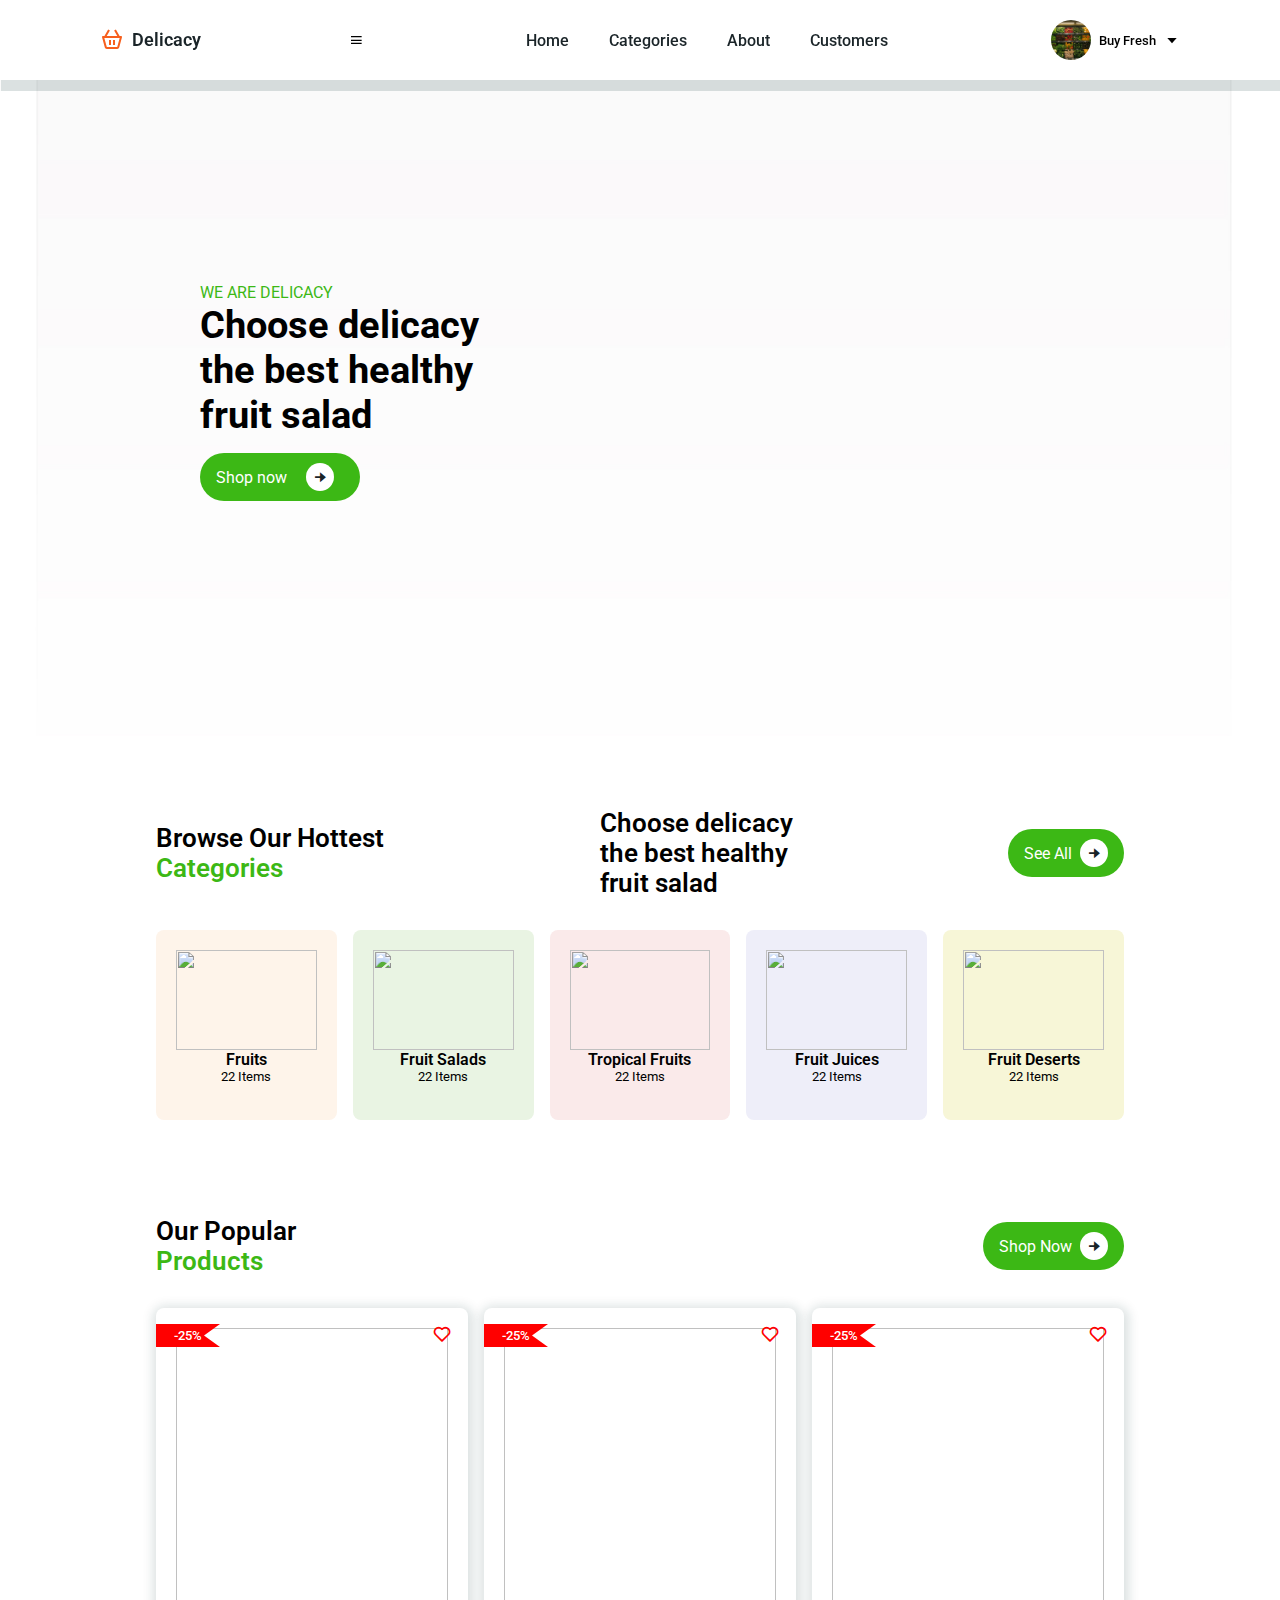
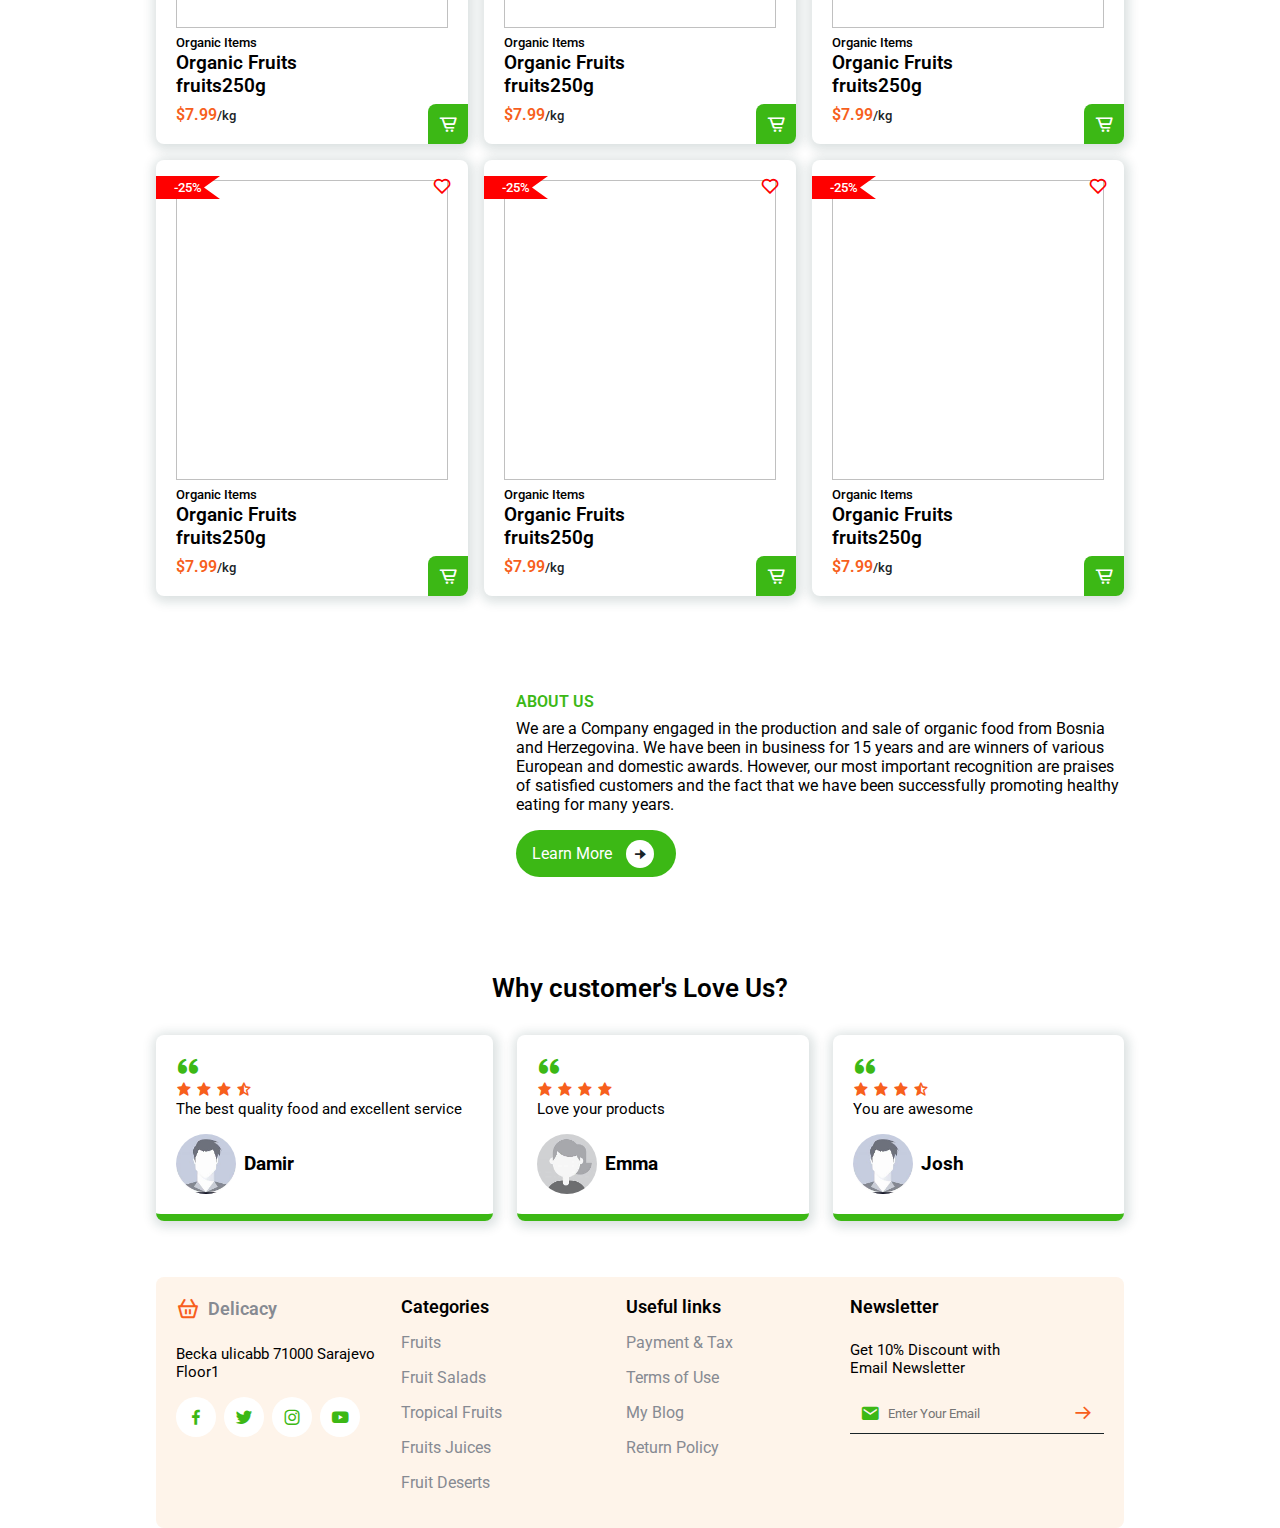
==== index.html @ 76cc8d08 "Add files via upload" ====
<!DOCTYPE html>
<html lang="en">
<head>
    <meta charset="UTF-8">
    <meta http-equiv="X-UA-Compatible" content="IE=edge">
    <meta name="viewport" content="width=device-width, initial-scale=1.0">
    <title>Document</title>
</head>
<body>

</body>
</html>
<!--link To CSS-->
<link rel="stylesheet" href="style.css">
<!--Box Icons-->
<link rel="stylesheet"
 href="https://cdn.jsdelivr.net/npm/boxicons@latest/css/boxicons.min.css">

</head>
<body>
   <!--Navbar--> 
   <header>
    <a href="#" class="logo"><i class='bx bx-basket'></i></i></i>Delicacy</a>
    <!--Menu Icon-->
<div class= "bx bx-menu" id="menu- icon"></div>
   <!--Nav List-->
   <ul class="navbar">
    <li><a href="#home" class="home-active">Home</a></li>
    <li><a href="#categories">Categories</a></li>
    <li><a href="#about" >About</a></li>
    <li><a href="#customers" >Customers</a></li>
   </ul>
   <!--Profile-->
   <div class="profile">
    <img src="photo-profile.jpg" alt="">
    <span>Buy Fresh</span>
    <i class='bx bx-caret-down' ></i>
   </div>
  </header>
  
   <!--Home-->
   <section class="home container" id="home" >
    
        
            
            <div class="home container">
                <div class="home-text">
                    <span>We are delicacy</span>
                    <h1>Choose delicacy <br> the best healthy <br> fruit salad</h1>
                    <a href="#" class="btn">Shop now<i class='bx bxs-right-arrow-alt' ></i></a>
                
                </div>
                <img src="fajlovi\icecream fruit.jpg" alt="">
                </div>

       
      </div>
      <div class="swiper-button-next"></div>
      <div class="swiper-button-prev"></div>
      
      
    
   </section>
   <!--Categories-->
   <section class="categories" id="categories">
    <div class="heading">
        <h1>Browse Our Hottest<br><span>Categories</h1>
            <h1>Choose delicacy <br> the best healthy <br> fruit salad</h1>
            <a href="#" class="btn">See All<i class='bx bxs-right-arrow-alt' ></i></a>
        
    </div>
    <!--Conatiner Content-->
    <div class="categories-conatiner">
        <!--Box 1-->
        <div class="box box1">
            <img src="fajlovi\voće-1.jpg" alt="">
            <h2>Fruits</h2>
            <span>22 Items</span>
            <i class='bx bxs-right-arrow-alt'></i>
        </div>
        <!--Box 2-->
        <div class="box box2">
            <img src="fajlovi\img salatica.jpg" alt="">
            <h2>Fruit Salads</h2>
            <span>22 Items</span>
            <i class='bx bxs-right-arrow-alt'></i>
        </div>
        <!--Box 3-->
        <div class="box box3">
            <img src="fajlovi\tropical fruits.png" alt="">
            <h2>Tropical Fruits</h2>
            <span>22 Items</span>
            <i class='bx bxs-right-arrow-alt'></i>
        </div>
        <!--Box 4-->
        <div class="box box4">
            <img src="fajlovi\Fruit juices.png" alt="">
            <h2>Fruit Juices</h2>
            <span>22 Items</span>
            <i class='bx bxs-right-arrow-alt'></i>
        </div>
        <!--Box 5-->
        <div class="box box5">
            <img src="fajlovi\deserts.jpg" alt="">
            <h2>Fruit Deserts</h2>
            <span>22 Items</span>
            <i class='bx bxs-right-arrow-alt'></i>
        
       
    </div>
   </section>
   <!--Products-->
   <section class="products" id="products">
    <div class="heading">
        <h1>Our Popular <br><span>Products</h1>
            <a href="#" class="btn">Shop Now<i class='bx bxs-right-arrow-alt' ></i></a>
        
    </div>
    <!--Products Content-->
    <div class="products-conatiner">
        <!--Box 1-->
        <div class="box">
            <img src="fajlovi\Banana.png" alt="">
            <span> Organic Items</span>
            <h2> Organic Fruits<br>fruits250g</h2>
            <h3 class="price">$7.99<span>/kg</span></h3>
            <i class='bx bx-cart-alt'></i>
            <i class='bx bx-heart' ></i>
            <span class="discount">-25%</span>
            </div>
             <!--Box 2-->
        <div class="box">
            <img src="fajlovi\watermelon.jpg" alt="">
            <span> Organic Items</span>
            <h2> Organic Fruits<br>fruits250g</h2>
            <h3 class="price">$7.99<span>/kg</span></h3>
            <i class='bx bx-cart-alt'></i>
            <i class='bx bx-heart' ></i>
            <span class="discount">-25%</span>
            </div>
             <!--Box 3-->
        <div class="box">
            <img src="fajlovi\strawberry.jpg" alt="">
            <span> Organic Items</span>
            <h2> Organic Fruits<br>fruits250g</h2>
            <h3 class="price">$7.99<span>/kg</span></h3>
            <i class='bx bx-cart-alt'></i>
            <i class='bx bx-heart' ></i>
            <span class="discount">-25%</span>
            </div>
             <!--Box 4-->
        <div class="box ">
            <img src="fajlovi\ananas.jpg" alt="">
            <span> Organic Items</span>
            <h2> Organic Fruits<br>fruits250g</h2>
            <h3 class="price">$7.99<span>/kg</span></h3>
            <i class='bx bx-cart-alt'></i>
            <i class='bx bx-heart' ></i>
            <span class="discount">-25%</span>
            </div>
             <!--Box 5-->
        <div class="box ">
            <img src="fajlovi\apple.png" alt="">
            <span> Organic Items</span>
            <h2> Organic Fruits<br>fruits250g</h2>
            <h3 class="price">$7.99<span>/kg</span></h3>
            <i class='bx bx-cart-alt'></i>
            <i class='bx bx-heart' ></i>
            <span class="discount">-25%</span>
            </div>
             <!--Box 6-->
        <div class="box">
            <img src="fajlovi\raspberry.jpg" alt="">
            <span> Organic Items</span>
            <h2> Organic Fruits<br>fruits250g</h2>
            <h3 class="price">$7.99<span>/kg</span></h3>
            <i class='bx bx-cart-alt'></i>
            <i class='bx bx-heart' ></i>
            <span class="discount">-25%</span>
            </div>

    </div>

    
   </section>
   <!--About-->
   <section class="about" id="about">
    <img src="fajlovi\img kivi salata.jpg" alt="">
    <div class="about-text">
        <span>About Us</span>
        <p>We are a Company engaged in the production and sale 
            of organic food from Bosnia and Herzegovina. 
            We have been in business for 15 years and are winners of various European and domestic awards. 
            However, our most important recognition are praises of satisfied customers 
            and the  fact that we have been successfully  promoting healthy eating for many years.</p>
            <a href="#" class="btn">Learn More<i class='bx bxs-right-arrow-alt' ></i></a>
        
    </div>
   </section>
    <!--Customers-->
    <section class="customers" id="customers">
    <h2>Why customer's Love Us?</h2>
    <!--Customers Content-->
    <div class="customers-container">
        <!--Review 1-->
        <div class="box">
            <i class='bx bxs-quote-alt-left' ></i>
            <div class="stars">
                <i class='bx bxs-star' ></i>
                <i class='bx bxs-star' ></i>
                <i class='bx bxs-star' ></i>
                <i class='bx bxs-star-half' ></i>
            </div>
                <p> The best quality food and excellent service</p>
                <div class= "review-profile">
                    <img src="OIP1.jpg" alt="">
                    <h3>Damir</h3>
                </div>
            </div>
                <!--Review 2-->
        <div class="box">
            <i class='bx bxs-quote-alt-left' ></i>
            <div class="stars">
                <i class='bx bxs-star' ></i>
                <i class='bx bxs-star' ></i>
                <i class='bx bxs-star' ></i>
                <i class='bx bxs-star' ></i>
                </div>
                <p> Love your products</p>
                 <div class= "review-profile">
                    <img src="OIP2.jpg" alt="">
                    <h3>Emma</h3>
                </div>
            </div>
                <!--Review 3-->
        <div class="box">
            <i class='bx bxs-quote-alt-left' ></i>
            <div class="stars">
                <i class='bx bxs-star' ></i>
                <i class='bx bxs-star' ></i>
                <i class='bx bxs-star' ></i>
                <i class='bx bxs-star-half' ></i>
            </div>
                <p> You are awesome</p>
            
                <div class= "review-profile">
                    <img src="OIP1.jpg" alt="">
                    <h3>Josh</h3>
                </div>
                
                  
                </div>
            </div>
    </section>
    <!--Footer-->
    <section class="footer" id="footer">
        <div class="footer-box">
        <a href="#" class="logo"><i class='bx bx-basket'></i>Delicacy</a>
        <p>Becka ulicabb 71000 Sarajevo <br>Floor1</p>
        <div class="social">
        <a href="#"><i class='bx bxl-facebook' ></i></a>
        <a href="#"><i class='bx bxl-twitter' ></i></a>
        <a href="#"><i class='bx bxl-instagram' ></i></a>
        <a href="#"><i class='bx bxl-youtube' ></i></a>
        </div>
    </div>
    <div class="footer-box">
        <h2>Categories</h2>
        <a href="#">Fruits </a>
        <a href="#">Fruit Salads </a>
        <a href="#">Tropical Fruits </a>
        <a href="#">Fruits Juices </a>
        <a href="#">Fruit Deserts </a>
        </div>
        <div class="footer-box">
            <h2>Useful links</h2>
        <a href="#">Payment & Tax </a>
        <a href="#">Terms of Use </a>
        <a href="#">My Blog </a>
        <a href="#">Return Policy </a>
        
    </div>
   
        <div class="footer-box">
            <h2>Newsletter</h2>
            <p> Get 10% Discount with <br> Email Newsletter</p>
            <form action="">
                <i class='bx bxs-envelope' ></i>
                <input type="email" name="" id="" placeholder="Enter Your Email">
                <i class='bx bx-arrow-back bx-rotate-180'></i>

            </form>
      
        
    </div>
        
    </section>


        



    
  

   
    
   <!--Link to JS-->
   <script src="main.js"></script>


</body>

</head>
</html>
---- style.css ----
/*Google fonts*/
@import url('https://fonts.googleapis.com/css2?family=Roboto:wght@100;300;500&display=swap');
*{
font-family: 'Roboto', sans-serif;
margin:0;
padding:0;
box-sizing:border-box;
list-style: none;
text-decoration: none;
scroll-padding-top: 2rem;
scroll-behavior: smooth;
}
/*Some variables*/
:root{
    --green-color:#3cb815;
    --light-green-color:#c0eb7b;
    --orange-color:#ff7e00;
    --light-orange-color:#f75f1d;
    --text-color:#1a2428;
    --bg-color:#fff;
}
/* Custom Scroll Bar*/
::-webkit-scrollbar{
    width:0.5rem;
    background:var(--light-green-color);
}
::-webkit-scrollbar-thumb{
    width:0.5rem;
    background:var(--green-color);
    border-radius: 5rem;
}

section{
    padding:4.5rem 0 1.5rem;

}
img{
    width: 100%;

}
body{
    color: var(--text color);
    
}
header {
   position:fixed;
   width:100%;
   top:0;
   right:0;
   z-index:1000 ; 
   display:flex;
   align-items:center;
   justify-content:space-between;
   background: var(--bg-color);
   box-shadow: 0.9px 11px  rgb(14 55 54 / 15%);
   padding: 20px 100px;
   transition: 0.5s
}
.profile {
    display: flex;
    align-items: center;
    column-gap: 0.5rem;
    cursor: pointer;
}
.profile img{
    width:40px;
    height: 40px;
    object-fit: cover;
    object-position: center;
    border-radius:50%;
}
.profile span{
    font-size: 13px;
    font-weight:500;
    }
    .logo{
        display:flex;
        align-items: center;
        font-size: 1.1rem;
        font-weight: 600;
        color:var(--text-color);
        column-gap: 0.5rem;
     }
     .bx.bx-basket{
        font-size: 24px;
        color: var(--light-orange-color)
     }
     .navbar{
        display:flex;
        column-gap: 0.5rem;}
.navbar a {
    font-size: 1rem;
    font-weight: 500;
    color:var(--text-color);
    padding: 0.5rem 1rem;
}
.navbar a:hover,
.navbar.home-active {
    background: var(--green-color);
    border-radius:5rem;
    color:var(--bg-color);
    transition: background 0.5s;
    }
 #menu-icon{
        font-size: 24px;
        cursor: pointer;
        z-index: 10001;
        display: none;
        
    }
.container{
    position:relative;
    width:100%;
    min-height:640px;
    display: flex;
    align-items: center;
    background: url(img_background.jpg);
    background-repeat: no-repeat;
    background-size:cover;
    background-position: center;
    overflow:hidden;
}
.container img {
    width:400px;
    position:absolute;
    bottom: -500px;
    top:200px;
    right:200px;
}
.home-text{
    padding-left: 200px;

}
.home-text span{
font-weight:400;
text-transform: uppercase;
color:var(--green-color)

}
.home-text h1 {
    font-size: 2.4rem;
    font-weight:700;
    margin-bottom: 1rem;
    }
    .btn{
    padding:0.6rem 1rem;
    background:var(--green-color);
    color:var(--bg-color);
    font-weight: 400;
    border-radius: 5rem;
    display: flex;
    align-items: center;
    justify-content: space-between;
    column-gap:00.5rem;
    max-width:160px;
 }
 .btn .bx{
    padding:4px;
    background: var(--bg-color);
    color: var(--text-color);
    border-radius:1rem;
    font-size:20px;
    margin:auto;
 }
 .btn:hover{
    background:var(--light-orange-color);
    transition:0.2s ease;
 }
 
.heading{
display: flex;
justify-content: space-between;
align-items: center;
}
.heading h1{
    font-size: 1.6rem;
    font-weight: 600;
}
.heading span{
    color: var(--green-color);
}
.categories{
    max-width: 968px;
    margin-left: auto;
    margin-right:auto;
}
.categories-conatiner{
    display: grid;
    grid-template-columns: repeat(auto-fit, minmax(180px,auto));
    gap:1rem;
    margin-top: 2rem;
}
.categories-conatiner .box{
    position:relative;
    display: flex;
    flex-direction: column;
    align-items:center;
    padding:20px;
    border-radius:0.5rem;
    }
    .categories-conatiner .box img{
        width:100%;
        height:100px;
        object-fit:contain;
        object-position:center;
    }
    .categories-conatiner .box h2{
        font-size: 1rem;
        font-weight: 600;
    }
    .categories-conatiner .box span{
        font-size: 0.8rem;
        font-weight: 400;
        margin-bottom:  1rem;
    }
    
    .categories-conatiner .box .bx {
        padding:10px;
        background: var(--green-color);
        color:var(--bg-color);
        border-radius: 5rem;
        margin-top: 2rem;
        bottom: -8%;
        position:absolute;
        display: none;
       

    }
    .categories-conatiner .box .bx:hover{
        background: var(--light-orange-color);
        transition:0.2s all linear
    }
    .categories-conatiner .box:hover .bx{
        display: block;
        transition:0.2s all linear;
    }
    .box1{
        background:#fef4ea;
    }
    .box2{
        background:#e9f4e3;
    }
    .box3{
        background:#faeaea;
    }
    .box4{
    background:#eeeef9;
    }
    .box5{
        background:#f7f6d7;
    }
.products{
    max-width: 968px;
    margin-left:auto;
    margin-right: auto;
}
.products-conatiner{
    display: grid;
    grid-template-columns: repeat(auto-fit, minmax(260px,auto));
    gap:1rem;
    margin-top: 2rem;
}
.products-conatiner .box{
    padding:20px;
    box-shadow: 1px 2px 11px 4px rgb(14 55 54 / 15%);
    border-radius:0.5rem;
    position:relative;
}
.products-conatiner .box img{
    width:100%;
    height:300px;
    object-position: center;
    }
.products-conatiner .box span{
    font-weight:500;
    font-size:13px;
}
.products-conatiner .box h2{
    font-size:1.2rem;
    font-weight:600;
    
}
.products-conatiner .box .price{
    font-size: 1rem;
    font-weight:600;
    margin-top:0.5rem;
    color:var(--light-orange-color);

}
.products-conatiner .box .price span{
    color:var(--text-color);
}
.products-conatiner .box .bx-cart-alt{
    position:absolute;
    right:0;
    bottom:0;
    padding:10px;
    background:var(--green-color);
    color:var(--bg-color);
    font-size: 20px;
    border-radius: 0.5rem 0 0.5rem 0;
}
.products-conatiner .box .bx-cart-alt:hover{
    background:var(--orange-color);
    transition:0.2s all linear;
}
.products-conatiner .box .bx-heart{
    position:absolute;
    top:1rem;
    right:1rem;
    font-size:20px;
    color:red;

}
.products-conatiner .box .discount{
    position:absolute;
    top: 1rem;
    left:0;
    background:red;
    color:var(--bg-color);
    padding:4px 18px;
    clip-path: polygon(100% 0%, 75% 50%, 100% 100%, 0 100%, 0% 50%, 0 0);
}
.about{
 max-width: 968px;   
 margin-left: auto;
 margin-right: auto;
 display: grid;
 grid-template-columns: repeat(auto-fit,minmax(21rem,auto));
 align-items:center;
 gap:1.5rem;
}
.about-text span{
    font-weight:600;
    text-transform:uppercase;
    color:var(--green-color);
}
.about-text p{
    margin:0.5rem 0 1rem;
}
.customers {
    max-width: 968px;
    margin-left:auto;
    margin-right:auto;
    display: grid;
}
.customers h2 {
    text-align:center;
    font-size: 1.6rem;
    font-weight:600;
}
.customers-container{
display: grid;
grid-template-columns:  repeat(auto-fit, minmax(280px,auto));
align-items:center;
gap:1.5rem;
margin-top: 2rem;;
}

.customers-container .box {
    padding:20px;
    box-shadow: 1px 2px 11px 4px rgb(14 55 54 / 15%);
    border-radius:0.5rem;
    border-bottom:7px solid var(--green-color)
}
.customers-container .box:hover {
    transform:translateY(10px);
    transition:0.2s all linear;

}
.customers-container .box .bx {
    font-size:24px;
    color:var(--green-color)
}
.customers-container .box .stars .bx {
    font-size: 1rem;
    color: var(--light-orange-color);
}
.customers-container .box p{
    font-size:0.938rem;
}
.review-profile {
    display: flex;
    align-items:center;
    margin-top: 1rem;
    column-gap: 0.5rem;
}
.review-profile img {
    width:60px;
    height:60px;
    border-radius: 50%;
    object-fit:cover;
    object-position:center;
}
.footer{
    max-width: 968px;
    margin-left:auto;
    margin-right:auto;
    display: grid;
    grid-template-columns: repeat(auto-fit, minmax(200px, auto));
    gap:1.5rem;
    margin-top:2rem;
    background:#fef4ea;
    border-radius: 0.5rem;
    padding:20px;
    }
    .footer-box{
        display: flex;
        flex-direction:column;
    }
    .footer-box p{
    font-size: 0.938rem;
    margin: 0.5rem 0 1rem;
    }
    .social{
        display: flex;
        align-items: center;
        column-gap: 0.5rem;
    }
    .social .bx{
        padding:10px;
        background: var(--bg-color);
        color: var(--green-color);
        border-radius: 5rem;
        font-size:20px;
    }
    .social .bx:hover{
        background: var(--green-color);
        color: var(--bg-color);
        transition: 0.2s all linear;
    }
    .footer-box h2{
        font-size: 1.1rem;
        font-weight:600;
        margin-bottom: 1rem;
    }
    .footer-box a{
        color:#868a92;
        margin-bottom: 1rem;

    }
    .footer-box a:hover{
        color: var(--light-orange-color);

    }
    .footer-box form{
        border-bottom:1px solid var(--text-color);
        padding:10px;
        display: flex;
        align-items: center;
        column-gap:0.5rem;
    }
    .footer-box form input{
        background:transparent;
        border:none;

    }
.footer-box form .bx{
    font-size: 20px;
    color:var(--light-orange-color);
    cursor:pointer;

}
.footer-box form .bxs-envelope{
    color: var(--green-color)}
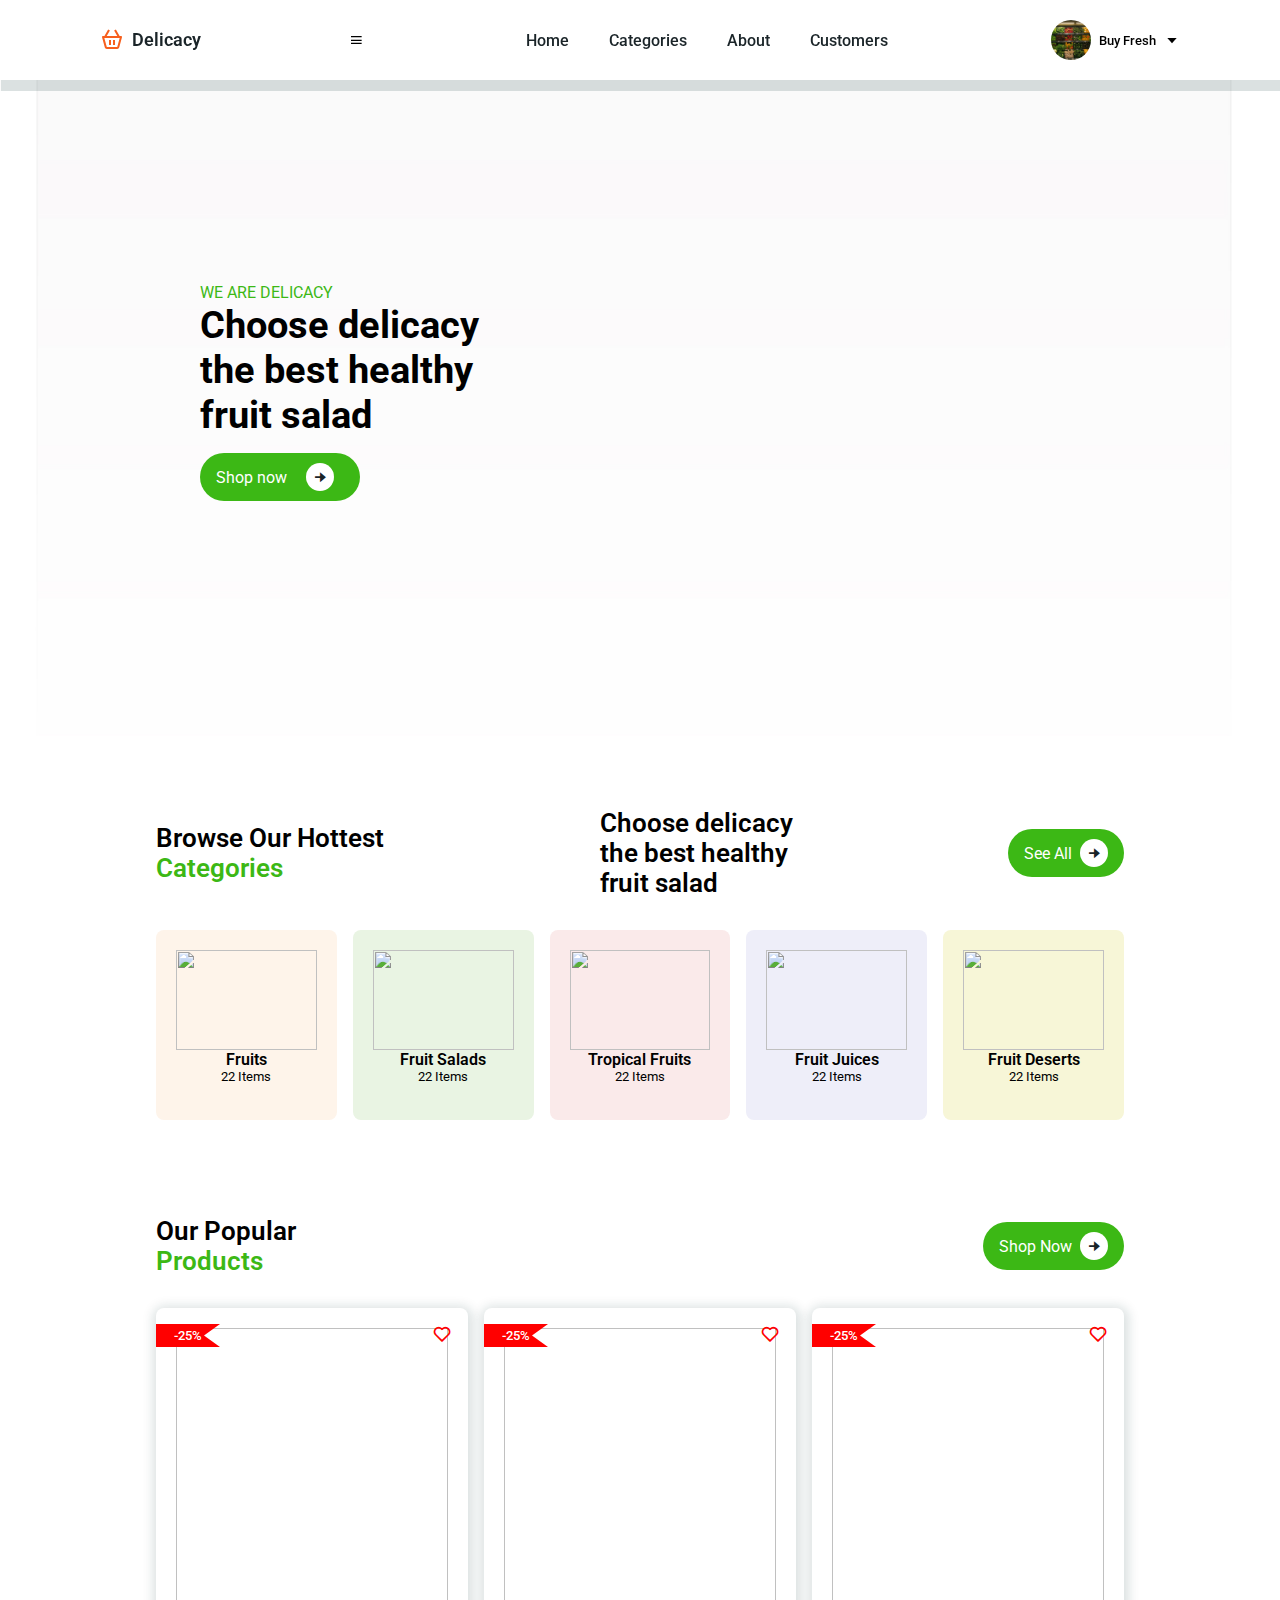
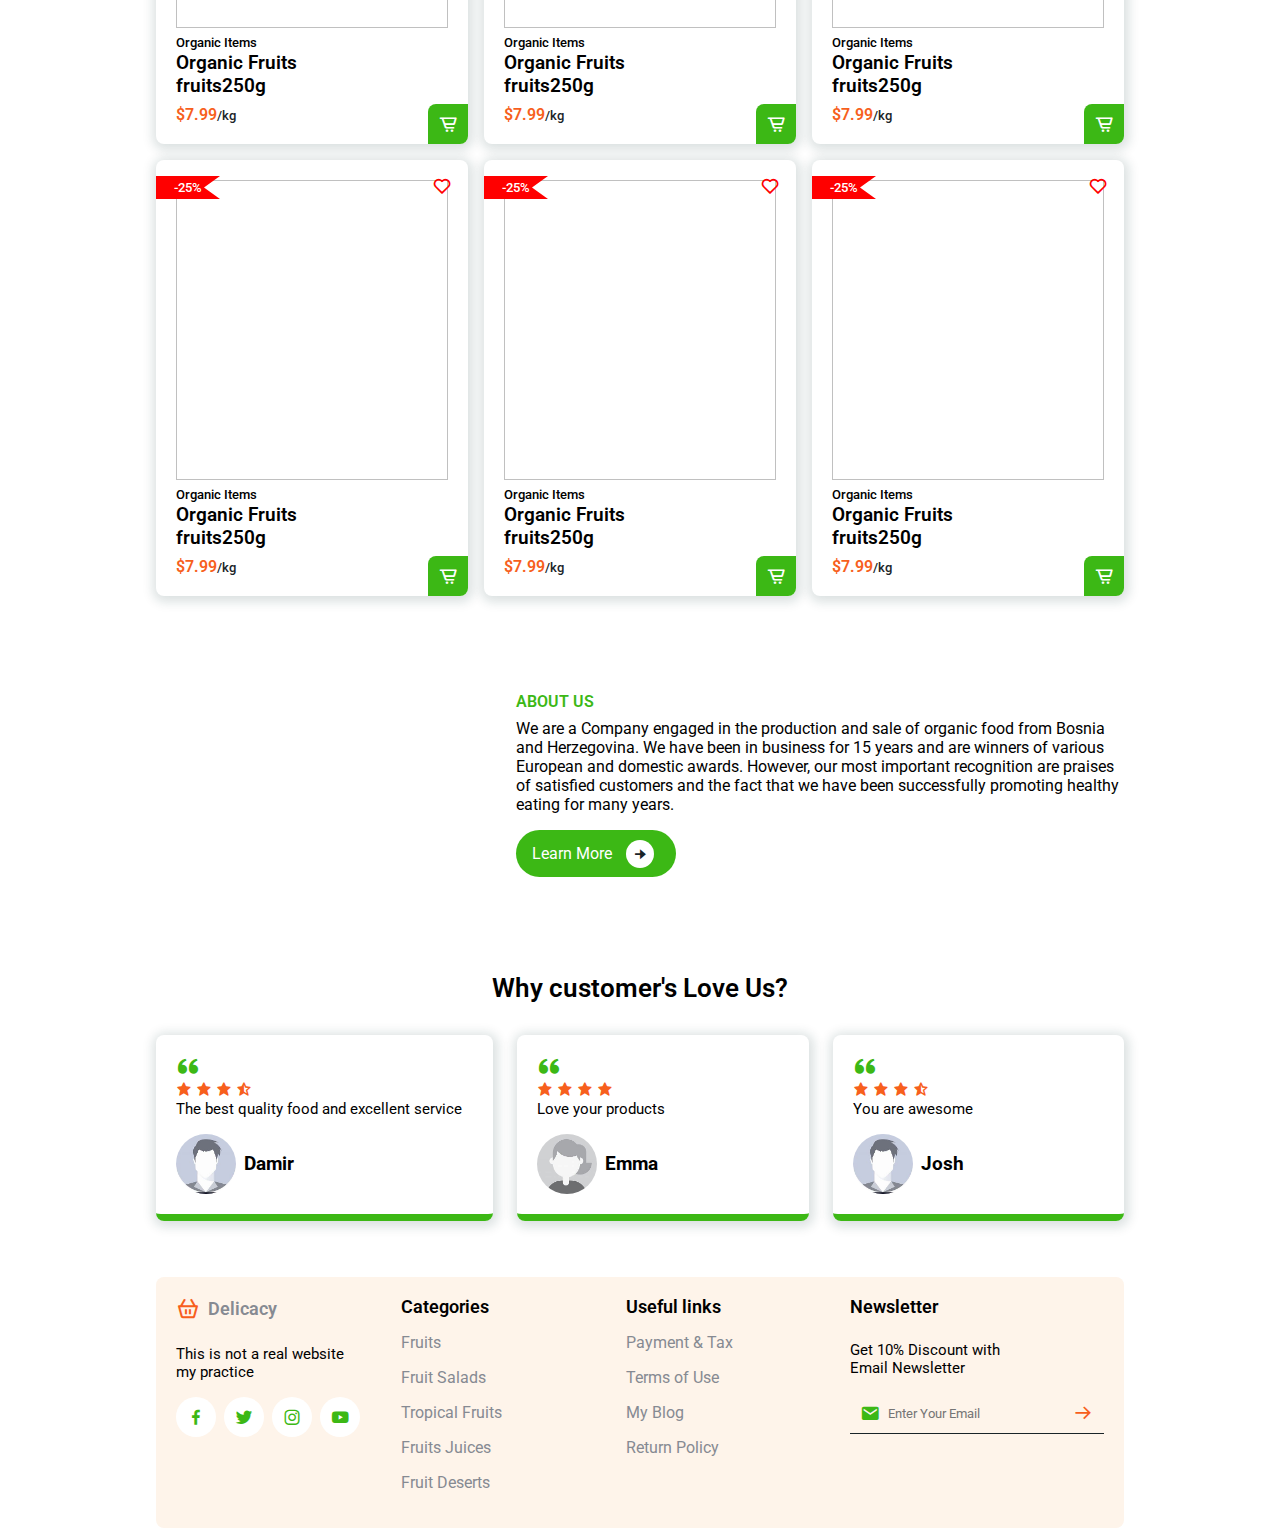
==== commit efbe0d59: "Update index.html" ====
--- a/index.html
+++ b/index.html
@@ -55,9 +55,7 @@
 
        
       </div>
-      <div class="swiper-button-next"></div>
-      <div class="swiper-button-prev"></div>
-      
+    
       
     
    </section>
@@ -256,7 +254,7 @@
     <section class="footer" id="footer">
         <div class="footer-box">
         <a href="#" class="logo"><i class='bx bx-basket'></i>Delicacy</a>
-        <p>Becka ulicabb 71000 Sarajevo <br>Floor1</p>
+        <p>This is not a real website <br>my practice</p>
         <div class="social">
         <a href="#"><i class='bx bxl-facebook' ></i></a>
         <a href="#"><i class='bx bxl-twitter' ></i></a>
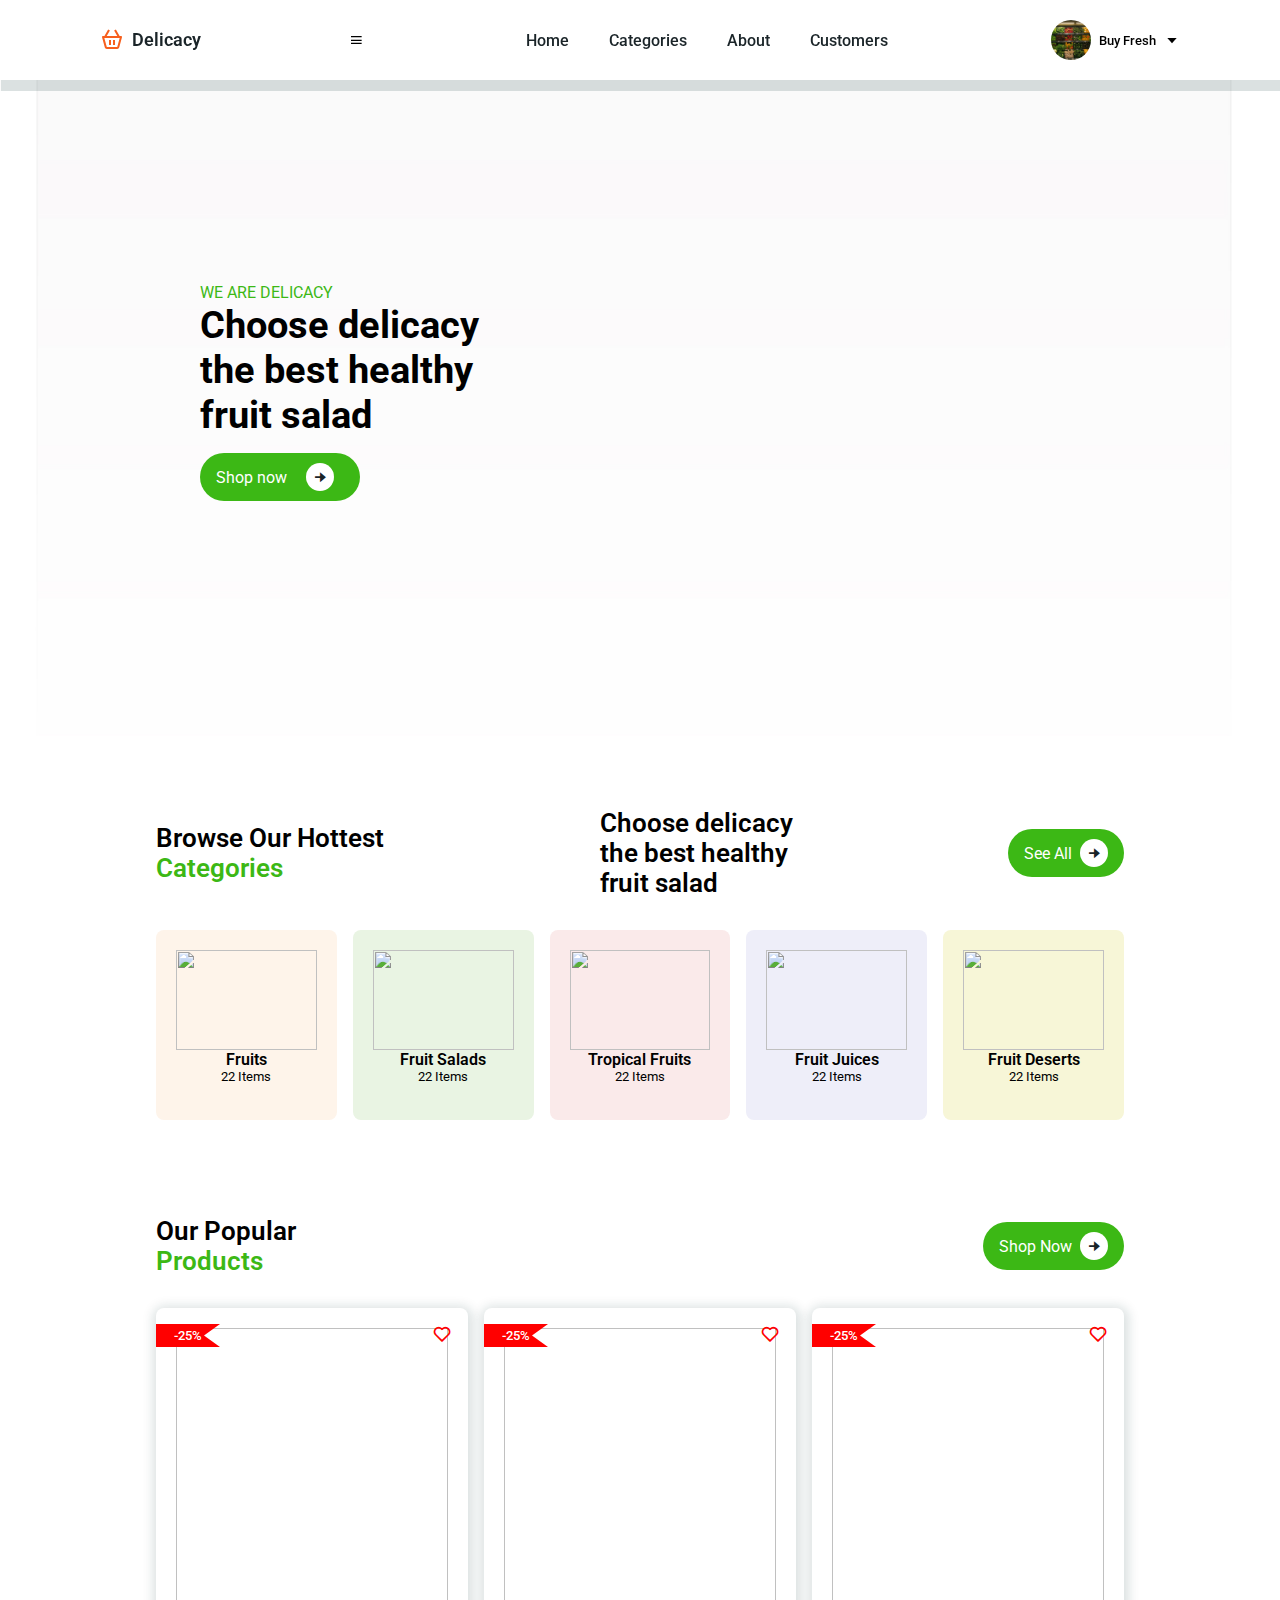
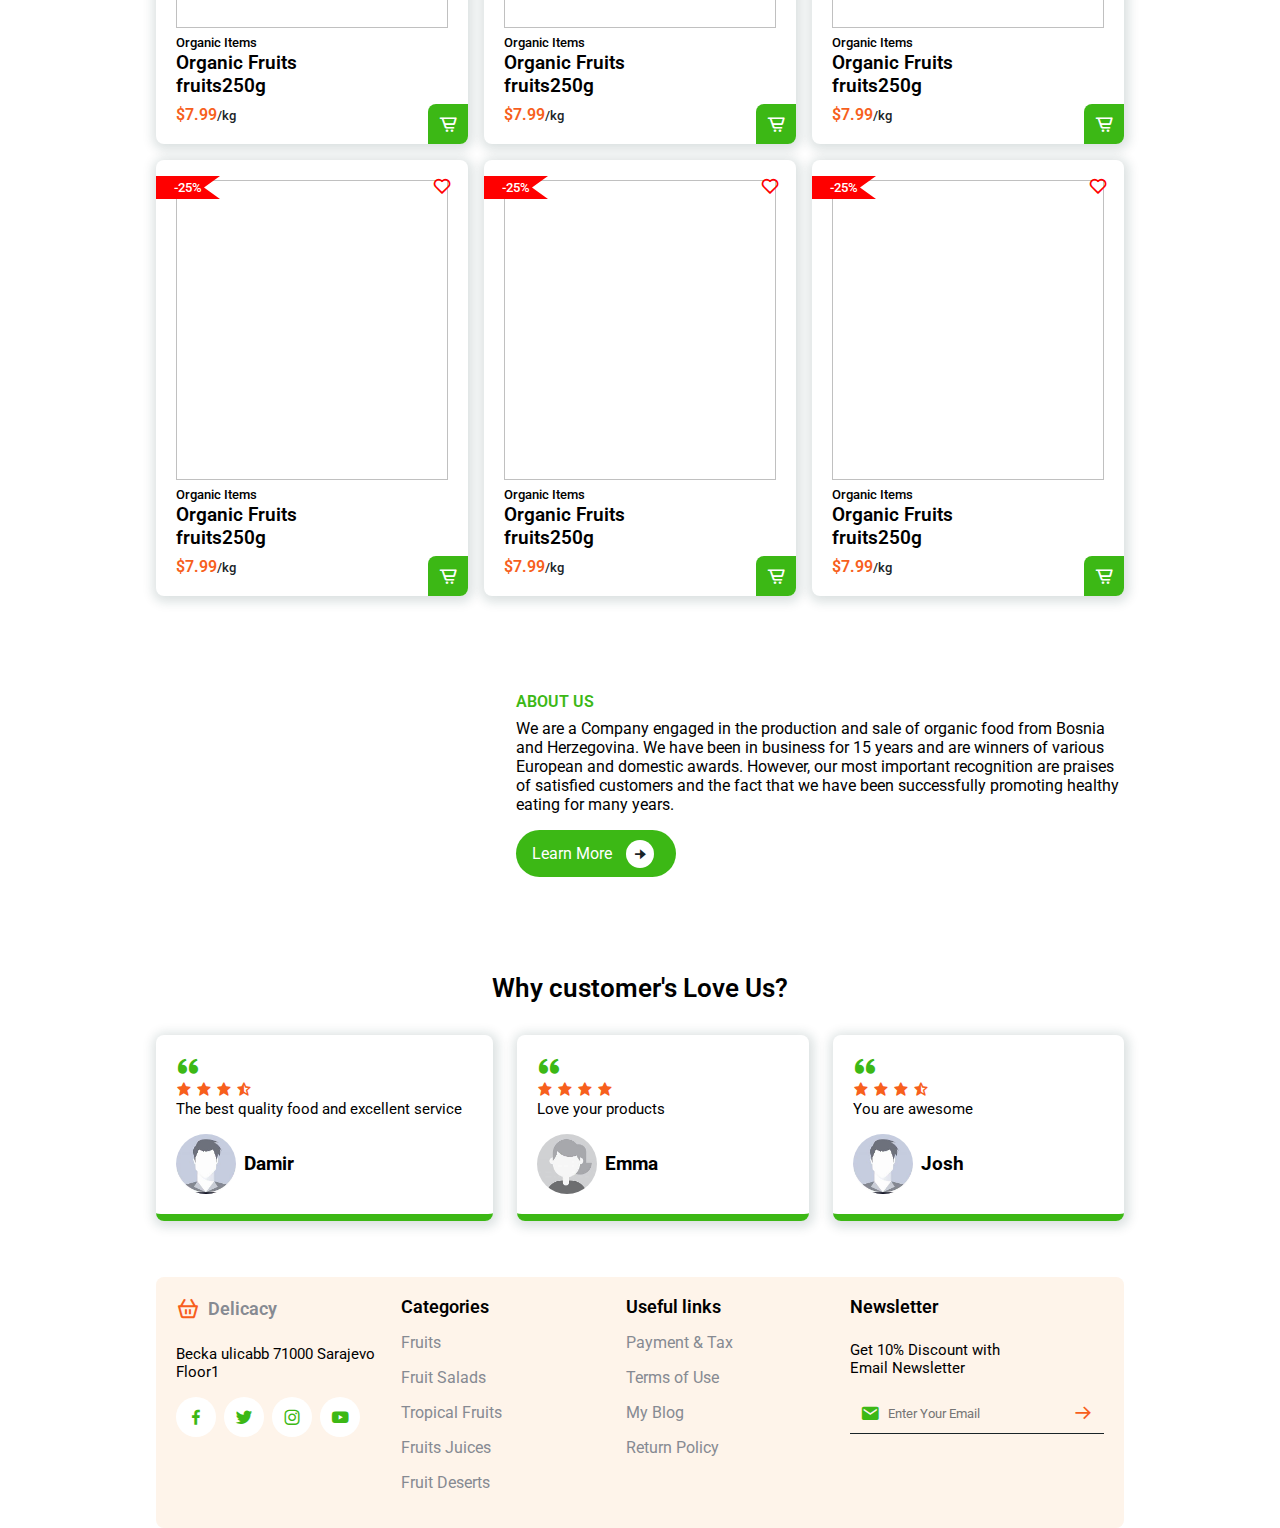
==== commit b5248722: "Add files via upload" ====
--- a/index.html
+++ b/index.html
@@ -55,7 +55,9 @@
 
        
       </div>
-    
+      <div class="swiper-button-next"></div>
+      <div class="swiper-button-prev"></div>
+      
       
     
    </section>
@@ -254,7 +256,7 @@
     <section class="footer" id="footer">
         <div class="footer-box">
         <a href="#" class="logo"><i class='bx bx-basket'></i>Delicacy</a>
-        <p>This is not a real website <br>my practice</p>
+        <p>Becka ulicabb 71000 Sarajevo <br>Floor1</p>
         <div class="social">
         <a href="#"><i class='bx bxl-facebook' ></i></a>
         <a href="#"><i class='bx bxl-twitter' ></i></a>
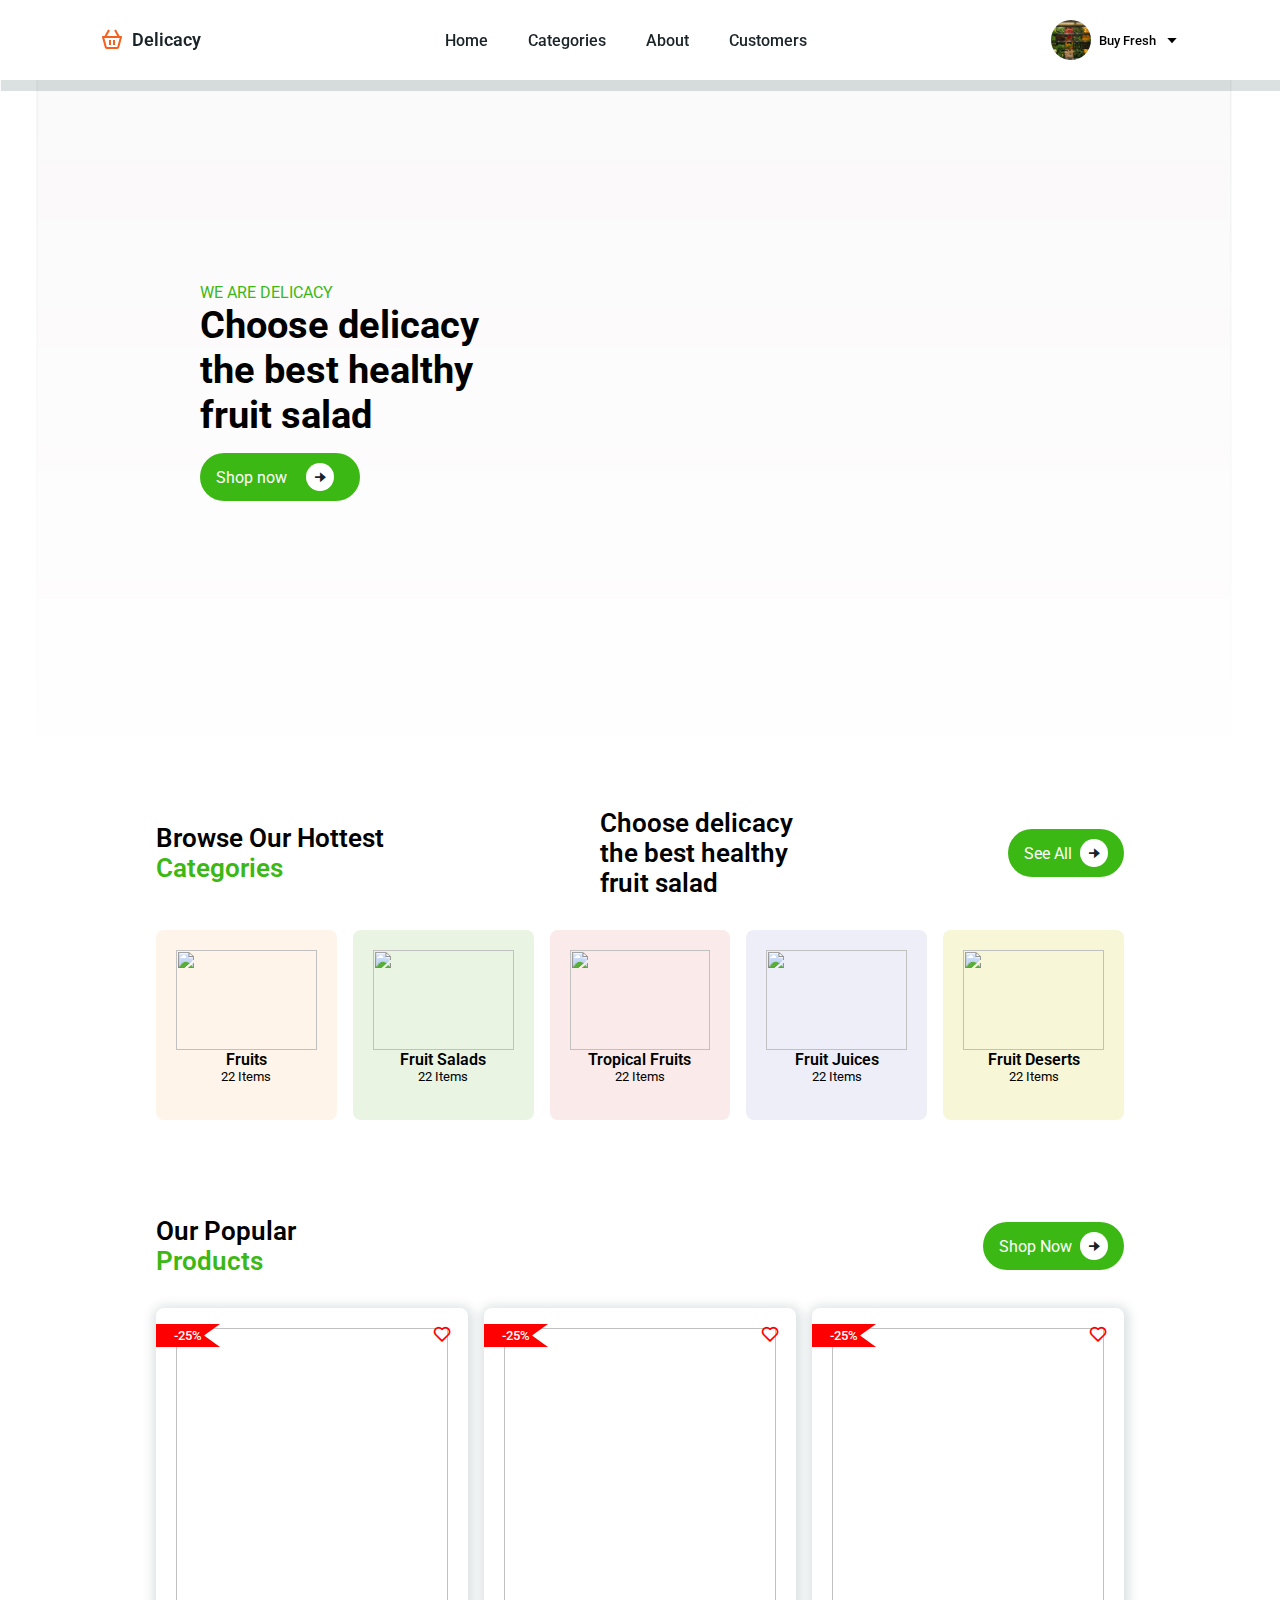
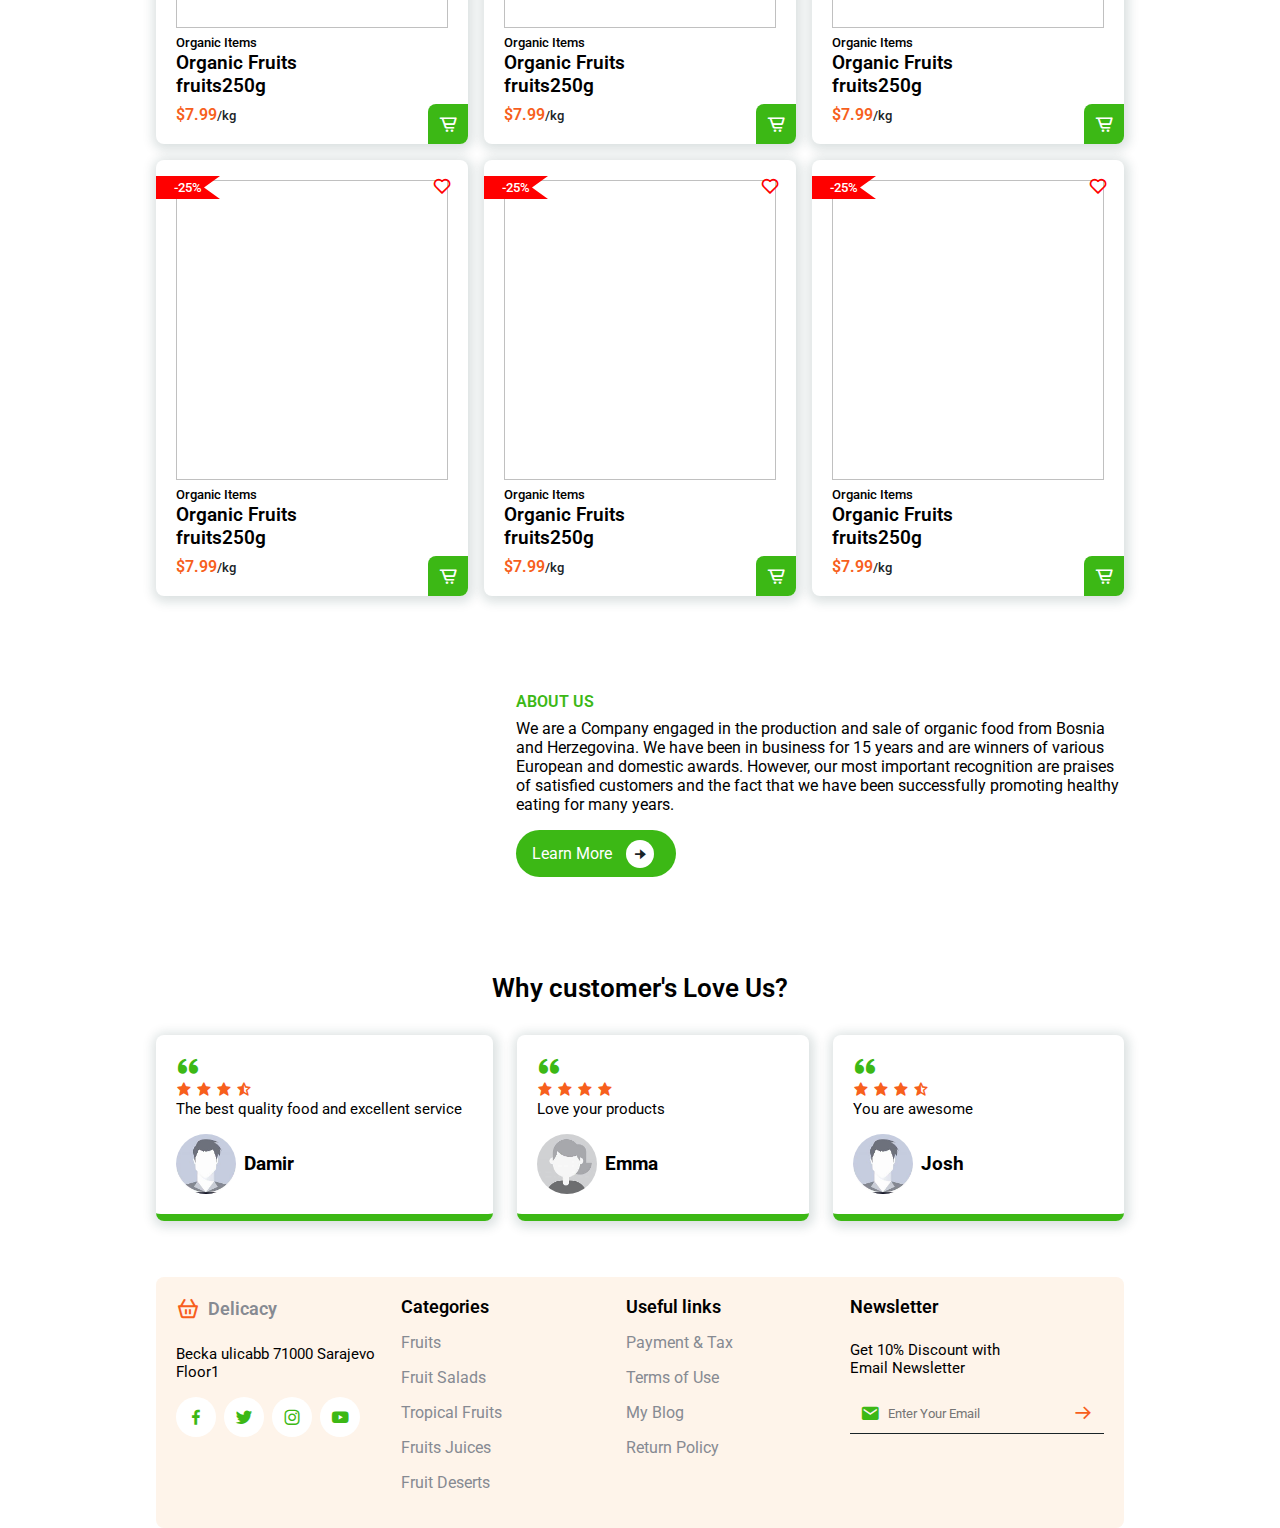
==== commit c51d0ca1: "Update index.html" ====
--- a/index.html
+++ b/index.html
@@ -21,8 +21,7 @@
    <!--Navbar--> 
    <header>
     <a href="#" class="logo"><i class='bx bx-basket'></i></i></i>Delicacy</a>
-    <!--Menu Icon-->
-<div class= "bx bx-menu" id="menu- icon"></div>
+  
    <!--Nav List-->
    <ul class="navbar">
     <li><a href="#home" class="home-active">Home</a></li>
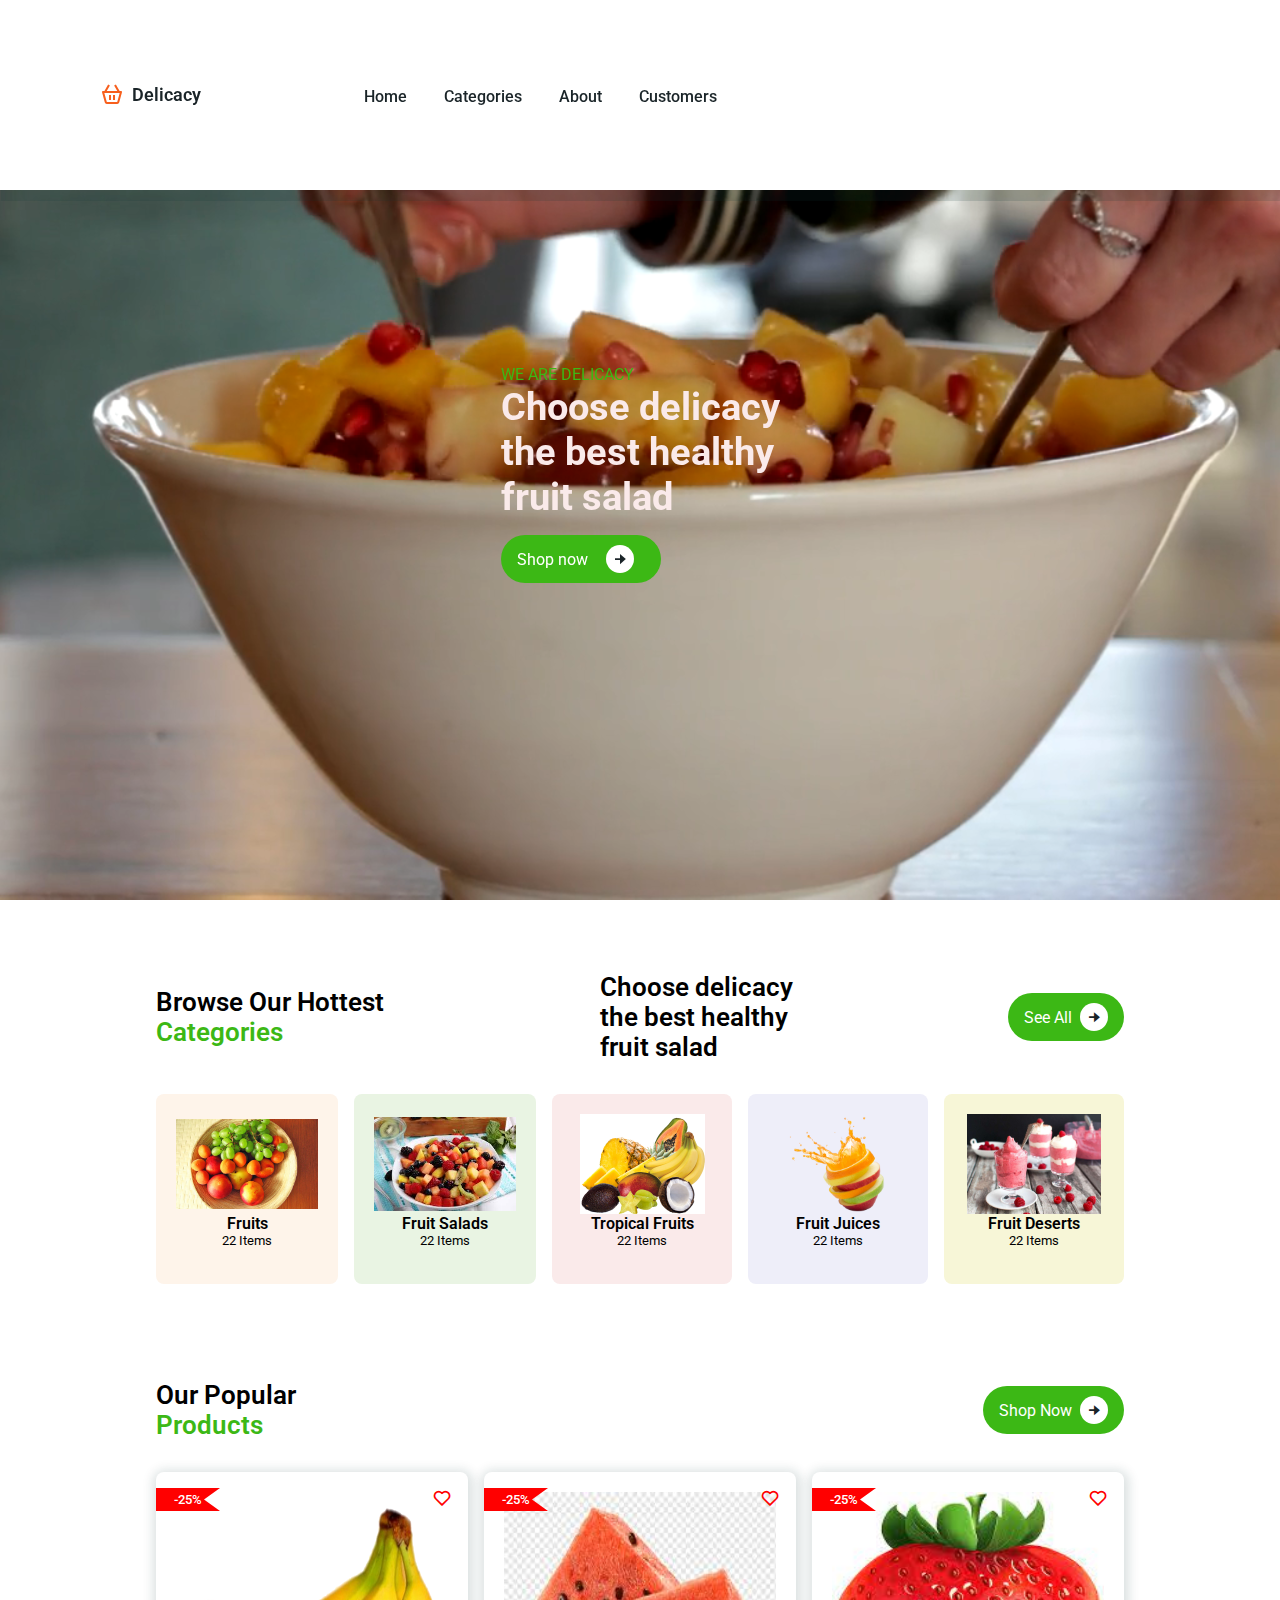
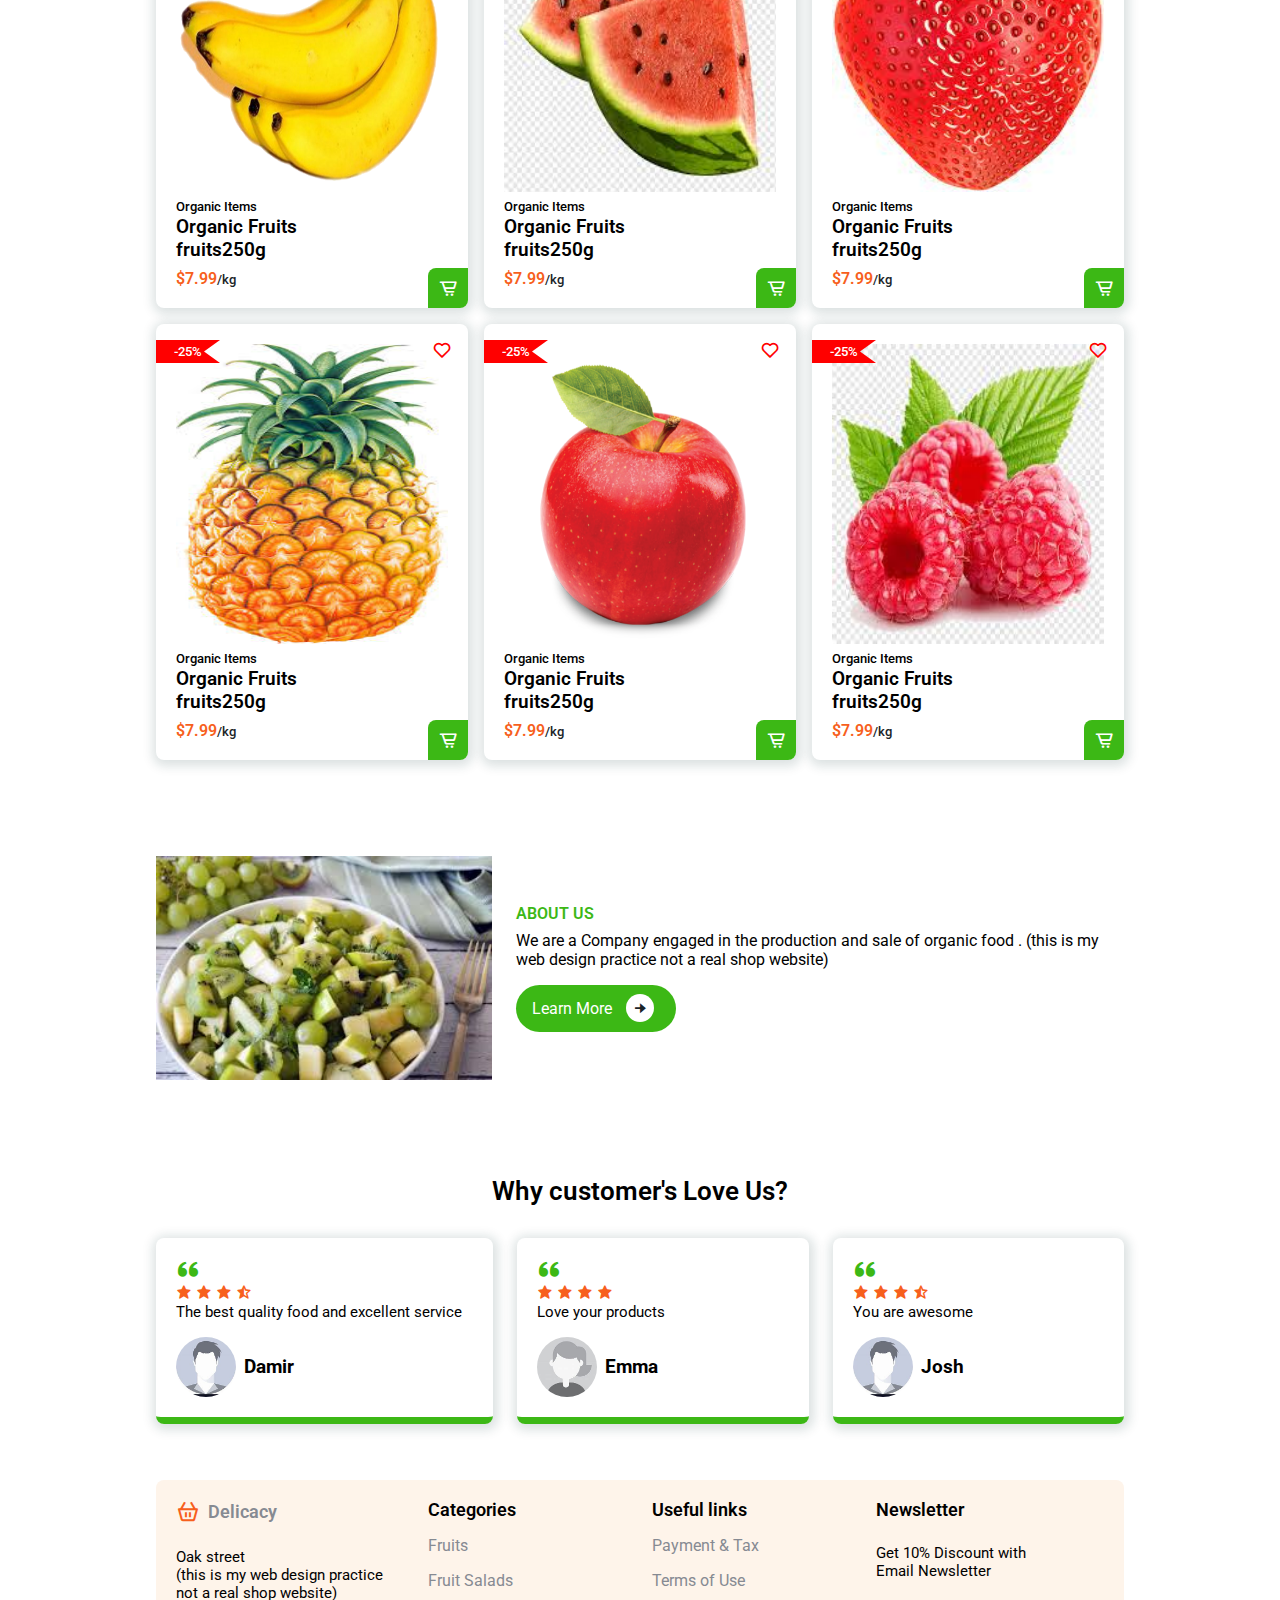
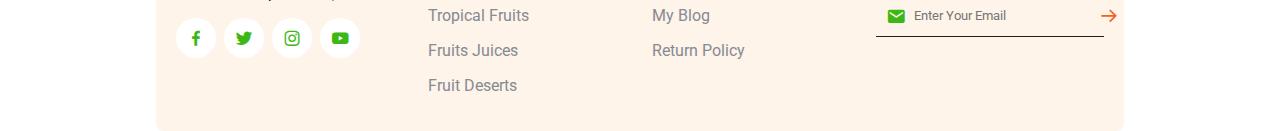
==== commit 4819261c: "Add files via upload" ====
--- a/index.html
+++ b/index.html
@@ -8,54 +8,53 @@
 </head>
 <body>
 
-</body>
-</html>
+
 <!--link To CSS-->
 <link rel="stylesheet" href="style.css">
 <!--Box Icons-->
 <link rel="stylesheet"
  href="https://cdn.jsdelivr.net/npm/boxicons@latest/css/boxicons.min.css">
 
-</head>
-<body>
+
    <!--Navbar--> 
    <header>
     <a href="#" class="logo"><i class='bx bx-basket'></i></i></i>Delicacy</a>
-  
+    <!--Menu Icon--> 
+<div id="menu-bar"  class='bx bx-menu'></div>
    <!--Nav List-->
-   <ul class="navbar">
-    <li><a href="#home" class="home-active">Home</a></li>
-    <li><a href="#categories">Categories</a></li>
-    <li><a href="#about" >About</a></li>
-    <li><a href="#customers" >Customers</a></li>
-   </ul>
+   <nav class="navbar" >
+    <a href="#home" >Home</a>
+    <a href="#categories">Categories</a>
+    <a href="#about" >About</a>
+    <a href="#customers" >Customers</a>
+   </nav>
    <!--Profile-->
    <div class="profile">
-    <img src="photo-profile.jpg" alt="">
+    <video src="photo-profile.jpg" alt="">
     <span>Buy Fresh</span>
     <i class='bx bx-caret-down' ></i>
    </div>
   </header>
   
    <!--Home-->
-   <section class="home container" id="home" >
+   <section class="home" id="home" >
     
         
             
-            <div class="home container">
-                <div class="home-text">
+            
+                
+                <div class="video-container">
+                <video src="fruit-salad-1019.mp4" loop autoplay muted> </video>
+                 <div class="home-text">
                     <span>We are delicacy</span>
                     <h1>Choose delicacy <br> the best healthy <br> fruit salad</h1>
                     <a href="#" class="btn">Shop now<i class='bx bxs-right-arrow-alt' ></i></a>
-                
-                </div>
-                <img src="fajlovi\icecream fruit.jpg" alt="">
-                </div>
-
+                </div>
+                </div>
+               
        
       </div>
-      <div class="swiper-button-next"></div>
-      <div class="swiper-button-prev"></div>
+     
       
       
     
@@ -72,35 +71,35 @@
     <div class="categories-conatiner">
         <!--Box 1-->
         <div class="box box1">
-            <img src="fajlovi\voće-1.jpg" alt="">
+            <img src="voće-1.jpg" alt="">
             <h2>Fruits</h2>
             <span>22 Items</span>
             <i class='bx bxs-right-arrow-alt'></i>
         </div>
         <!--Box 2-->
         <div class="box box2">
-            <img src="fajlovi\img salatica.jpg" alt="">
+            <img src="salatica.jpg" alt="">
             <h2>Fruit Salads</h2>
             <span>22 Items</span>
             <i class='bx bxs-right-arrow-alt'></i>
         </div>
         <!--Box 3-->
         <div class="box box3">
-            <img src="fajlovi\tropical fruits.png" alt="">
+            <img src="tropical fruits.png" alt="">
             <h2>Tropical Fruits</h2>
             <span>22 Items</span>
             <i class='bx bxs-right-arrow-alt'></i>
         </div>
         <!--Box 4-->
         <div class="box box4">
-            <img src="fajlovi\Fruit juices.png" alt="">
+            <img src="Fruit juices.png" alt="">
             <h2>Fruit Juices</h2>
             <span>22 Items</span>
             <i class='bx bxs-right-arrow-alt'></i>
         </div>
         <!--Box 5-->
         <div class="box box5">
-            <img src="fajlovi\deserts.jpg" alt="">
+            <img src="deserts.jpg" alt="">
             <h2>Fruit Deserts</h2>
             <span>22 Items</span>
             <i class='bx bxs-right-arrow-alt'></i>
@@ -119,7 +118,7 @@
     <div class="products-conatiner">
         <!--Box 1-->
         <div class="box">
-            <img src="fajlovi\Banana.png" alt="">
+            <img src="Banana.png" alt="">
             <span> Organic Items</span>
             <h2> Organic Fruits<br>fruits250g</h2>
             <h3 class="price">$7.99<span>/kg</span></h3>
@@ -129,7 +128,7 @@
             </div>
              <!--Box 2-->
         <div class="box">
-            <img src="fajlovi\watermelon.jpg" alt="">
+            <img src="watermelon.jpg" alt="">
             <span> Organic Items</span>
             <h2> Organic Fruits<br>fruits250g</h2>
             <h3 class="price">$7.99<span>/kg</span></h3>
@@ -139,7 +138,7 @@
             </div>
              <!--Box 3-->
         <div class="box">
-            <img src="fajlovi\strawberry.jpg" alt="">
+            <img src="strawberry.jpg" alt="">
             <span> Organic Items</span>
             <h2> Organic Fruits<br>fruits250g</h2>
             <h3 class="price">$7.99<span>/kg</span></h3>
@@ -149,7 +148,7 @@
             </div>
              <!--Box 4-->
         <div class="box ">
-            <img src="fajlovi\ananas.jpg" alt="">
+            <img src="ananas.jpg" alt="">
             <span> Organic Items</span>
             <h2> Organic Fruits<br>fruits250g</h2>
             <h3 class="price">$7.99<span>/kg</span></h3>
@@ -159,7 +158,7 @@
             </div>
              <!--Box 5-->
         <div class="box ">
-            <img src="fajlovi\apple.png" alt="">
+            <img src="apple.png" alt="">
             <span> Organic Items</span>
             <h2> Organic Fruits<br>fruits250g</h2>
             <h3 class="price">$7.99<span>/kg</span></h3>
@@ -169,7 +168,7 @@
             </div>
              <!--Box 6-->
         <div class="box">
-            <img src="fajlovi\raspberry.jpg" alt="">
+            <img src="raspberry.jpg" alt="">
             <span> Organic Items</span>
             <h2> Organic Fruits<br>fruits250g</h2>
             <h3 class="price">$7.99<span>/kg</span></h3>
@@ -184,14 +183,12 @@
    </section>
    <!--About-->
    <section class="about" id="about">
-    <img src="fajlovi\img kivi salata.jpg" alt="">
+    <img src="img kivi salata.jpg" alt="">
     <div class="about-text">
         <span>About Us</span>
         <p>We are a Company engaged in the production and sale 
-            of organic food from Bosnia and Herzegovina. 
-            We have been in business for 15 years and are winners of various European and domestic awards. 
-            However, our most important recognition are praises of satisfied customers 
-            and the  fact that we have been successfully  promoting healthy eating for many years.</p>
+            of organic food . 
+           (this is my web design practice not a real shop website)</p>
             <a href="#" class="btn">Learn More<i class='bx bxs-right-arrow-alt' ></i></a>
         
     </div>
@@ -255,7 +252,7 @@
     <section class="footer" id="footer">
         <div class="footer-box">
         <a href="#" class="logo"><i class='bx bx-basket'></i>Delicacy</a>
-        <p>Becka ulicabb 71000 Sarajevo <br>Floor1</p>
+        <p>Oak street <br>(this is my web design practice not a real shop website)</p>
         <div class="social">
         <a href="#"><i class='bx bxl-facebook' ></i></a>
         <a href="#"><i class='bx bxl-twitter' ></i></a>
--- a/style.css
+++ b/style.css
@@ -45,6 +45,7 @@
 header {
    position:fixed;
    width:100%;
+   font-size: 20px;
    top:0;
    right:0;
    z-index:1000 ; 
@@ -85,29 +86,31 @@
         font-size: 24px;
         color: var(--light-orange-color)
      }
-     .navbar{
-        display:flex;
-        column-gap: 0.5rem;}
-.navbar a {
+
+header .navbar a {
     font-size: 1rem;
     font-weight: 500;
     color:var(--text-color);
     padding: 0.5rem 1rem;
-}
-.navbar a:hover,
-.navbar.home-active {
+    
+}
+header .navbar a:hover
+ {
+    
     background: var(--green-color);
     border-radius:5rem;
     color:var(--bg-color);
-    transition: background 0.5s;
-    }
- #menu-icon{
+   
+    }
+     
+ #menu-bar{
         font-size: 24px;
         cursor: pointer;
         z-index: 10001;
         display: none;
         
     }
+
 .container{
     position:relative;
     width:100%;
@@ -120,15 +123,28 @@
     background-position: center;
     overflow:hidden;
 }
-.container img {
-    width:400px;
+.home{
+    min-height: 100vh;
+    display: flex;
+    align-items:center;
+    justify-content: center ;
+    flex-flow:column;
+    position:relative;
+    z-index:0;
+}
+
+.home .video-container video{
     position:absolute;
-    bottom: -500px;
-    top:200px;
-    right:200px;
+    top:0; left:0;
+    z-index: -1;
+    height:100%;
+    width:100%;
+    object-fit:cover;
 }
 .home-text{
-    padding-left: 200px;
+    
+    z-index: 0;
+    color: #faeaea;
 
 }
 .home-text span{
@@ -470,3 +486,55 @@
 
 
 
+/*media queries*/
+@media(max-width:1200px){
+
+    html{
+        font-size:55%;
+    }
+}
+@media(max-width:991px){
+    header{
+    padding:2rem;
+    
+}}
+@media(max-width:768px){
+    #menu-bar{
+        display:initial;
+    } 
+    header .navbar{
+        position:absolute;
+        top:100%; right:0; left:0;
+        background:#41d41c;
+        border-top: .1rem solid rgba(255,255,255,.2);
+        padding:1rem 2rem;
+        clip-path:polygon(0 0,100% 0,100% 0,0 0);
+        
+    
+    }
+    header .navbar.active{
+      clip-path: polygon(0 0,100% 0, 100% 100%, 0 100%);  
+    }
+    header .navbar a{
+        display: block;
+        border-radius: .5rem;
+        padding: 1.5rem;
+        margin:1.5rem 0;
+        background:#2c2cad;
+        color: #faeaea;
+        font-size: 15px;
+}
+    header .navbar a:hover{
+        background: var(--light-orange-color);
+
+
+}
+   
+}
+    
+@media (max-width:450px){
+        html{
+            font-size:45%;
+        }
+    }  
+   